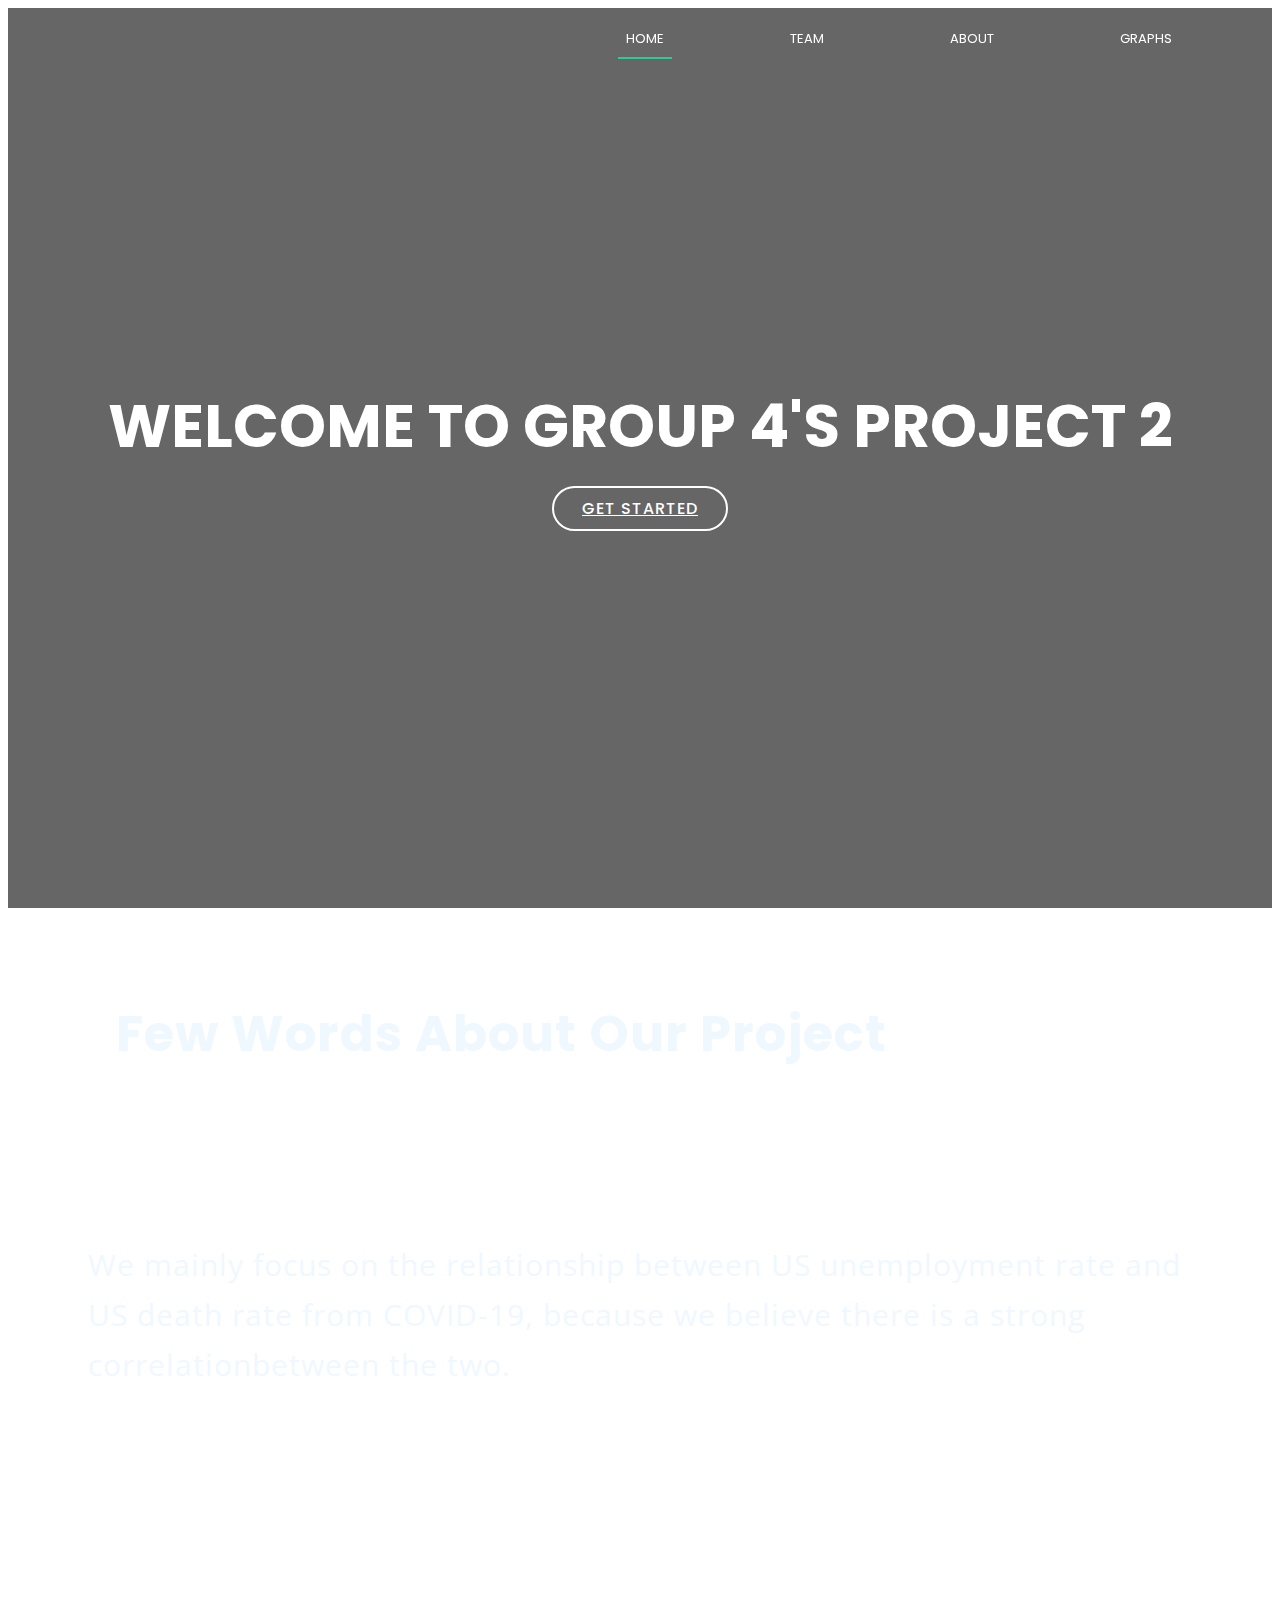
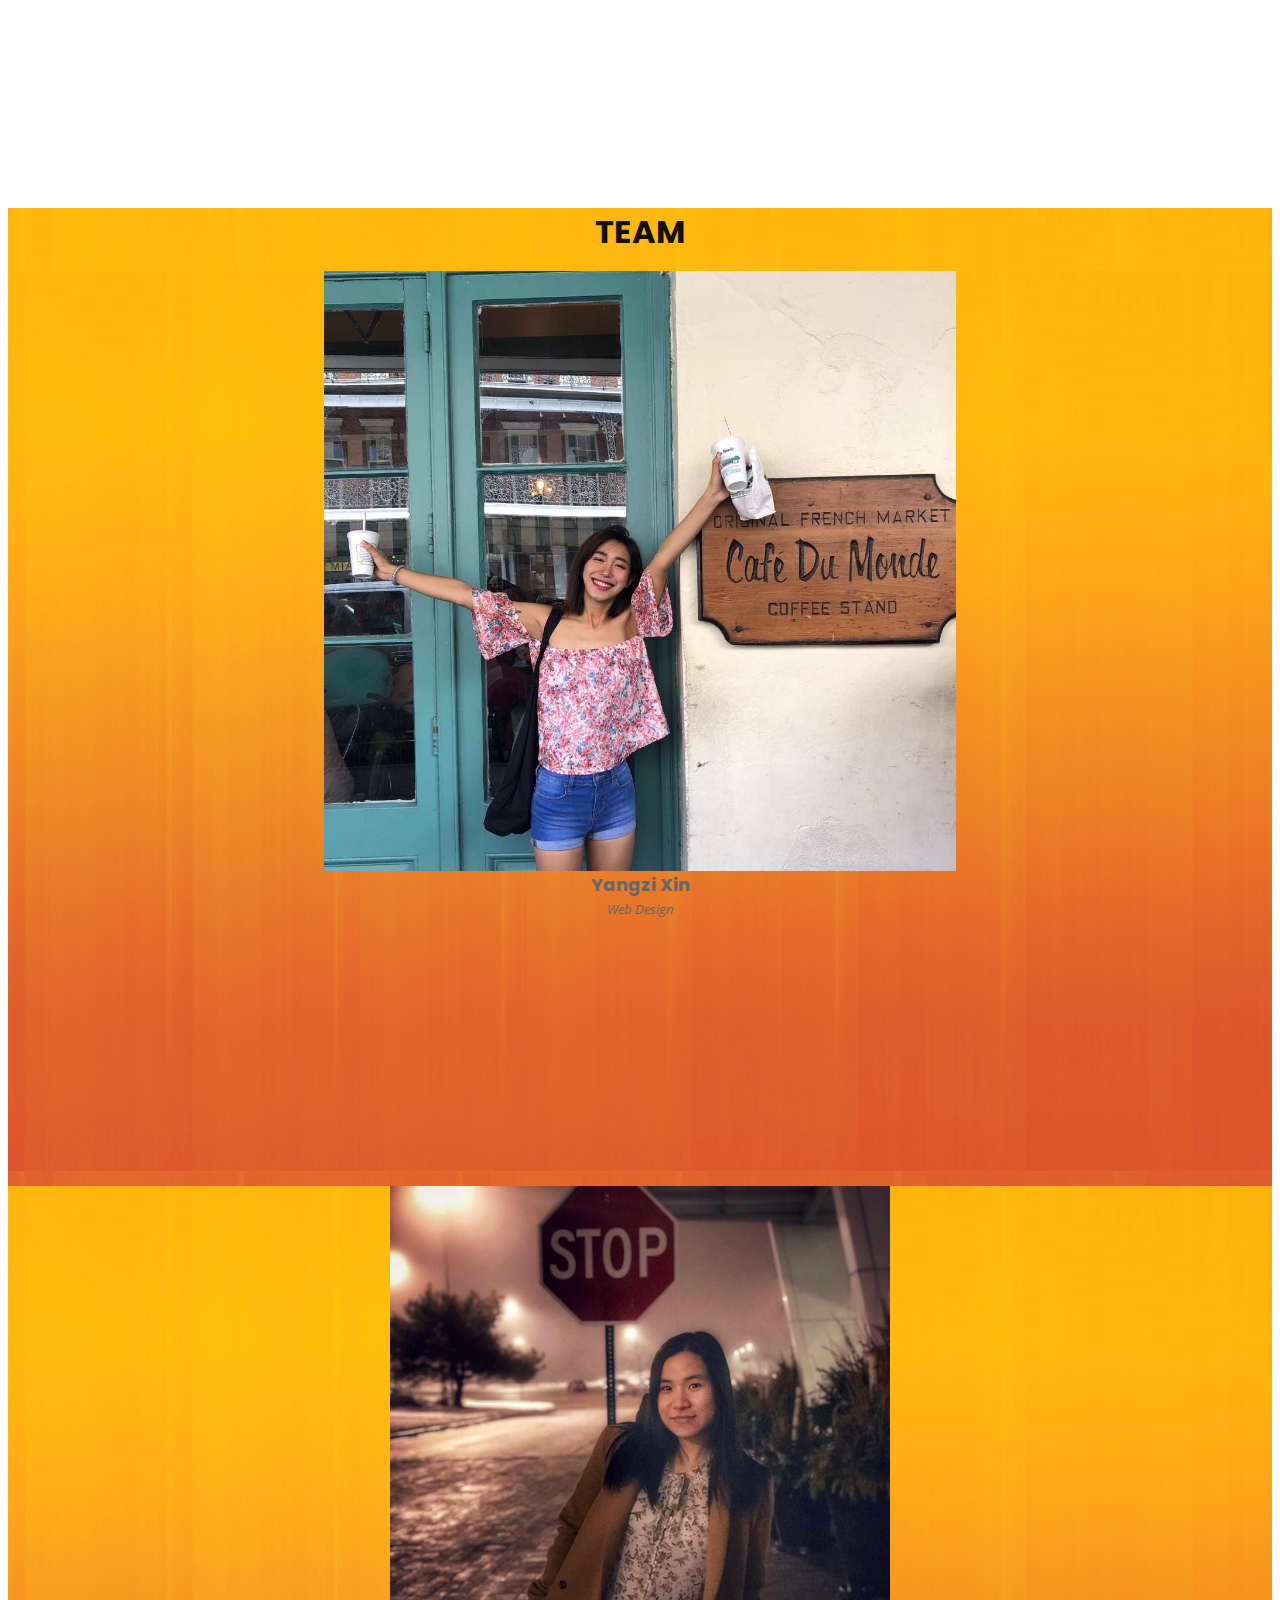
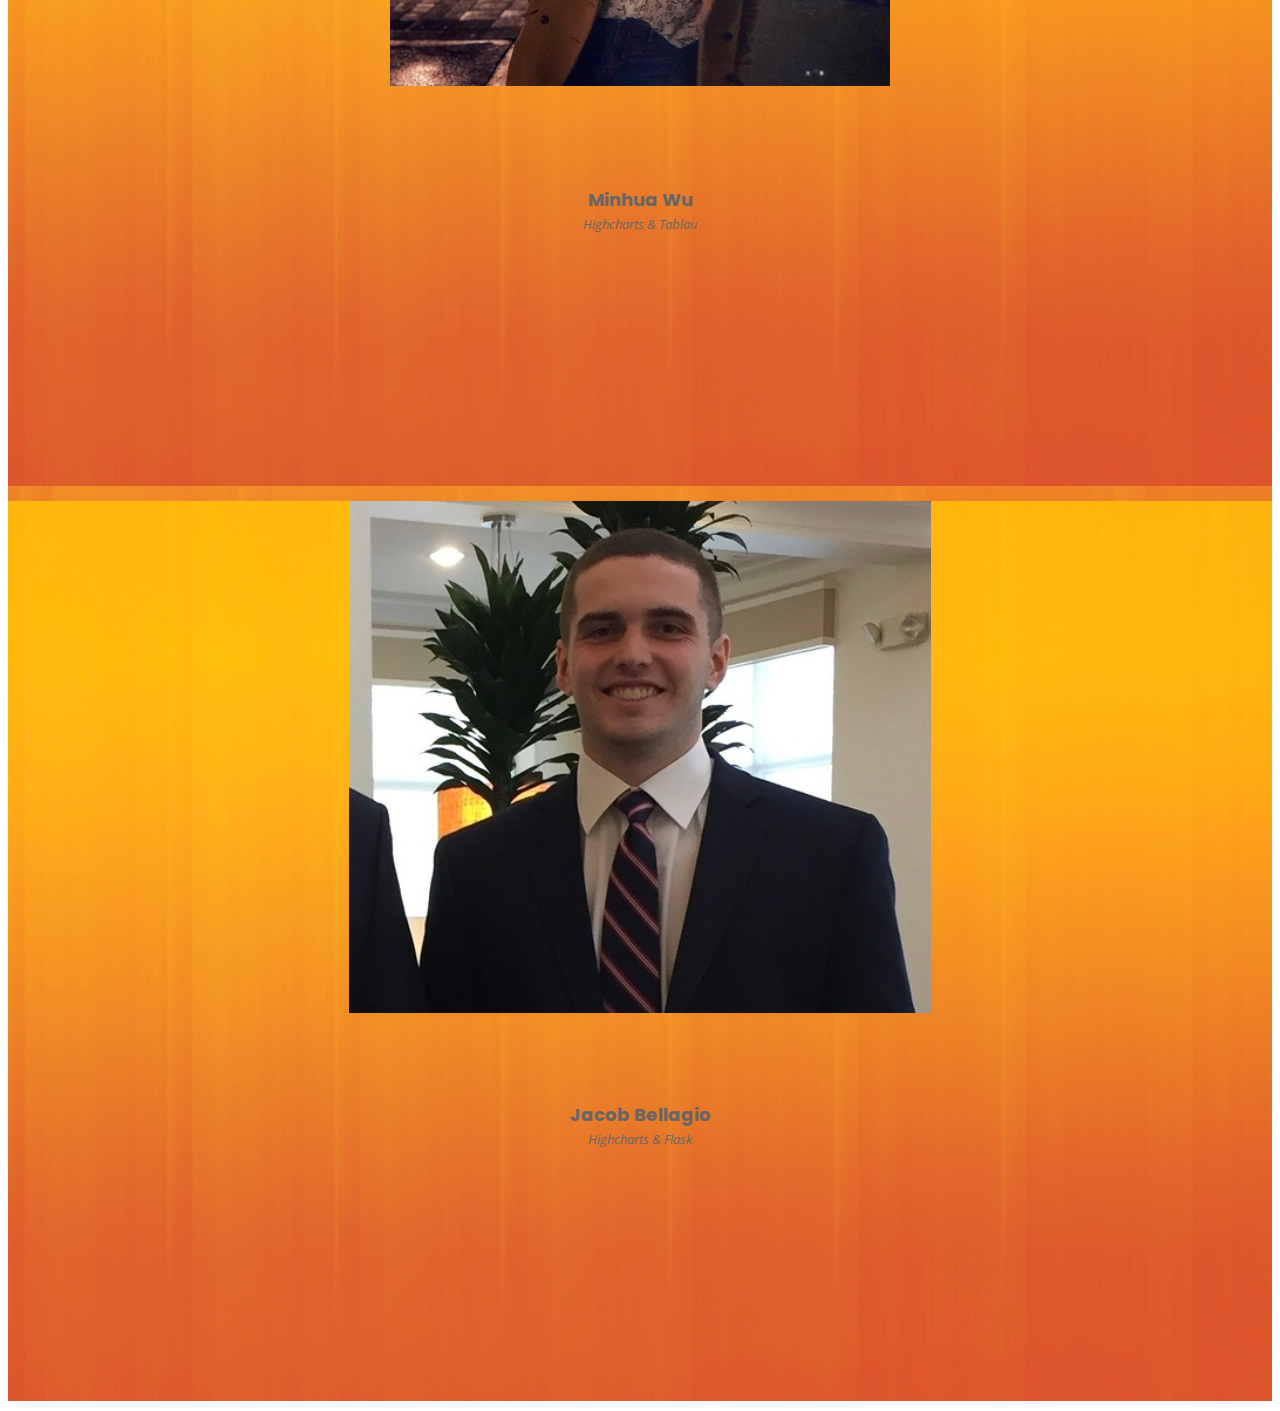
==== Project 2 Web/index.html @ 27174b2e "web page" ====
<!DOCTYPE html>
<html lang="en">
<head>
  <meta charset="utf-8">
  <title>Project 2</title>
  <meta content="width=device-width, initial-scale=1.0" name="viewport">
  <link href="https://fonts.googleapis.com/css?family=Open+Sans:300,300i,400,400i,700,700i|Poppins:300,400,500,700" rel="stylesheet">
  <link href="lib/bootstrap/css/bootstrap.min.css" rel="stylesheet">
  <link href="lib/font-awesome/css/font-awesome.min.css" rel="stylesheet">
  <link href="lib/animate/animate.min.css" rel="stylesheet">
  <link href="style.css" rel="stylesheet">
</head>

<body>
  <header id="header">
    <div class="container">

      <nav id="nav-menu-container">
        <ul class="nav-menu">
          <li class="menu-active"><a href="#hero">Home</a></li>
          <li><a href="#team">Team</a></li>
          <li><a href="#about">About</a></li>
          <li class="drop_down"><a href="">Graphs</a>
            <ul>
              <li><a href="#">Tablau</a></li>
              <li><a href="#">Drop Down 3</a></li>
              <li><a href="#">Drop Down 4</a></li>
              <li><a href="#">Drop Down 5</a></li>
            </ul>
          </li>
        </ul>
      </nav>
    </div>
  </header>


  <section id="hero">
    <div class="hero-container">
      <h1>Welcome to Group 4's Project 2</h1>
      <a href="#about" class="btn-get-started">Get Started</a>
    </div>
  </section>

  <main id="main">

    
    <section id="about">
      <div class="container">
        <div class="row about-container">

          <div class="col-lg-6 content order-lg-1 order-2">
            <h2 class="title">Few Words About Our Project</h2>
            <p>
                We mainly focus on the relationship between US unemployment rate and US death rate from COVID-19, because we believe there is a strong correlationbetween the two.
            </p>
          </div>
 
        </div>

      </div>
    </section>


    <section id="team">
        <div class="container">
            <div class = "row team-container">
                <div class="section-header">
                    <h3 class="section-title">Team</h3>
                </div>
                <div class="row">
                    <div class="col-lg-3 col-md-6">
                        <div class="member">
                            <div class="pic"><img src="img/team_1.JPG" alt=""></div>
                            <h4>Yangzi Xin</h4>
                             <span>Web Design</span>
                        </div>
                    </div>
  
                    <div class="col-lg-3 col-md-6">
                        <div class="member">
                            <div class="pic"><img src="img/team_2.jpg" alt=""></div>
                            <h4>Minhua Wu</h4>
                            <span>Highcharts & Tablau</span>
                        </div>
                    </div>
  
                    <div class="col-lg-3 col-md-6">
                        <div class="member">
                            <div class="pic"><img src="img/team_3.jpg" alt=""></div>
                            <h4>Jacob Bellagio</h4>
                            <span>Highcharts & Flask</span>
                        </div>
                    </div>
                </div>
            </div>        
        </div>
    </section><!-- #team -->
---- Project 2 Web/style.css ----
body {
    background: #fff;
    color: #666666;
    font-family: "Open Sans", sans-serif;
  }
  

  
  p {
    padding: 0;
    margin: 0 0 30px 0;
  }
  
  h1, h2, h3, h4, h5, h6 {
    font-family: "Poppins", sans-serif;
    font-weight: 350;
    margin: 0px;
    padding: 0;
  }


#header {
    padding: 10px 0;
    height: 100px;
    position: fixed;
    left: 0;
    top: 0;
    right: 0;
    transition: all 0.5s;
    z-index: 997;
  }

  #hero {
    width: 100%;
    height: 100vh;
    background: url(../img/2img.jpg) top center;
    background-size: cover;
    position: relative;
  }
  
  @media (min-width: 1024px) {
    #hero {
      background-attachment: fixed;
    }
  }
  
  #hero:before {
    content: "";
    background: rgba(0, 0, 0, 0.6);
    position: absolute;
    bottom: 0;
    top: 0;
    left: 0;
    right: 0;
  }
  
  #hero .hero-container {
    position: absolute;
    bottom: 0;
    top: 0;
    left: 0;
    right: 0;
    display: flex;
    justify-content: center;
    align-items: center;
    flex-direction: column;
    text-align: center;
  }
  
  #hero h1 {

    font-size: 60px;
    font-weight: 700;
    line-height: 100px;
    margin-top: 0px;
    text-transform: uppercase;
    color: #fff;
  }
  
  @media (max-width: 768px) {
    #hero h1 {
      font-size: 28px;
      line-height: 36px;
    }
  }
  
  
  #hero .btn-get-started {
    font-family: "Poppins", sans-serif;
    text-transform: uppercase;
    font-weight: 500;
    font-size: 16px;
    letter-spacing: 1px;
    display: inline-block;
    padding: 8px 28px;
    border-radius: 50px;
    transition: 0.5s;
    margin: 10px;
    border: 2px solid #fff;
    color: #fff;
  }
  
  #hero .btn-get-started:hover {
    background: #2dc997;
    border: 2px solid #2dc997;
  }
  
  
  /* Nav Menu */
  .nav-menu, .nav-menu * {
    margin: 20;
    padding: 0;
    list-style: none;
  }
  
  .nav-menu ul {
    position: absolute;
    display: none;
    top: 100%;
    left: 0;
    z-index: 99;
  }
  
  .nav-menu li {
    position: relative;
    white-space: nowrap;
    margin-right: 100px;
  }
  
  .nav-menu > li {
    float: left;
  }
  
  .nav-menu li:hover > ul,
  .nav-menu li.sfHover > ul {
    display: block;
  }
  
  .nav-menu ul ul {
    top: 0;
    left: 100%;
  }
  
  .nav-menu ul li {
    min-width: 180px;
  }
  

  
  /* Nav Meu Container */
  #nav-menu-container {
    float: right;
    margin: 0;
  }
  
  @media (max-width: 768px) {
    #nav-menu-container {
      display: none;
    }
  }
  
  /* Nav Menu Styling */
  .nav-menu a {
    padding: 0 8px 10px 8px;
    text-decoration: none;
    display: inline-block;
    color: #fff;
    font-family: "Poppins", sans-serif;
    font-weight: 400;
    text-transform: uppercase;
    font-size: 13px;
    outline: none;
  }
  
  .nav-menu > li {
    margin-left: 10px;
  }
  
  .nav-menu > li > a:before {
    content: "";
    position: absolute;
    width: 100%;
    height: 2px;
    bottom: 0;
    left: 0;
    background-color: #2dc997;
    visibility: hidden;
    -webkit-transform: scaleX(0);
    transform: scaleX(0);
    -webkit-transition: all 0.3s ease-in-out 0s;
    transition: all 0.3s ease-in-out 0s;
  }
  
  .nav-menu a:hover:before, .nav-menu li:hover > a:before, .nav-menu .menu-active > a:before {
    visibility: visible;
    -webkit-transform: scaleX(1);
    transform: scaleX(1);
  }
  
  .nav-menu ul {
    margin: 4px 0 0 0;
    border: 1px solid #e7e7e7;
  }
  
  .nav-menu ul li {
    background: #fff;
  }
  
  .nav-menu ul li:first-child {
    border-top: 0;
  }
  
  .nav-menu ul li a {
    padding: 10px;
    color: #333;
    transition: 0.3s;
    display: block;
    font-size: 13px;
    text-transform: none;
  }
  
  .nav-menu ul li a:hover {
    background: #2dc997;
    color: #fff;
  }
  
  .nav-menu ul ul {
    margin: 0;
  }
  
  
  
  /*--------------------------------------------------------------
  # Sections
  --------------------------------------------------------------*/
  /* Sections Header
  --------------------------------*/
  .section-header .section-title {
    font-size: 32px;
    color: #111;
    text-transform: uppercase;
    text-align: center;
    font-weight: 700;
    margin-bottom: 5px;
  }
  
  .section-header .section-description {
    text-align: center;
    padding-bottom: 40px;
    color: #999;
  }
  
  /* About Us Section
  --------------------------------*/

  
  #about .about-container .content {
    background: url(../img/about_img.jpg) top center;
    background-size: cover;
    position: relative;
    width: 100%;
    height: 100vh;
  }
  
  #about .about-container .title {
    color: aliceblue;
    font-weight: 700;
    font-size: 50px;
    letter-spacing: 1px;
    display: inline-block;
    padding: 8px 28px;
    border-radius: 50px;
    transition: 0.5s;
    margin: 80px;
  }
  
  @media (max-width: 768px) {
    #about .about-container .title {
      padding-top: 15px;
    }
  }
  
  #about .about-container p {
    line-height: 26px;
    color: aliceblue;
    margin: 80px;
    transition: 2s;
    display: inline-block;
    font-size: 30px;
    letter-spacing: 1px;
    font-weight: 380px;
    line-height: 50px;
  }

  

/* Team Section
--------------------------------*/
  #team {
    background: url(img/bg2.jpg) top center;
    margin-top: 0px;
  }

  #team .team-container .member {
    background: url(img/bg2.jpg) top center;
    background-size: cover;
    position: relative;
    width: 100%;
    height: 100vh;
  }
  
  #team.section-header {
    margin-top: 500px;
  }

  #team .member {
    text-align: center;
    margin-bottom: 10px;
  }

  
  #team .member .pic {
    margin-top: 15px;
    overflow: hidden;
    height: 600px;
  }
  
  #team .member .pic img {
    max-width: 50%;
  }
  
  #team .h3{
    color: honeydew;
  }

  #team .member h4 {
    font-weight: 700;
    margin-bottom: 2px;
    font-size: 18px;
    margin-top: 0px;
  }
  
  #team .member span {
    font-style: italic;
    display: block;
    font-size: 13px;
    margin-bottom: 100px;
  }
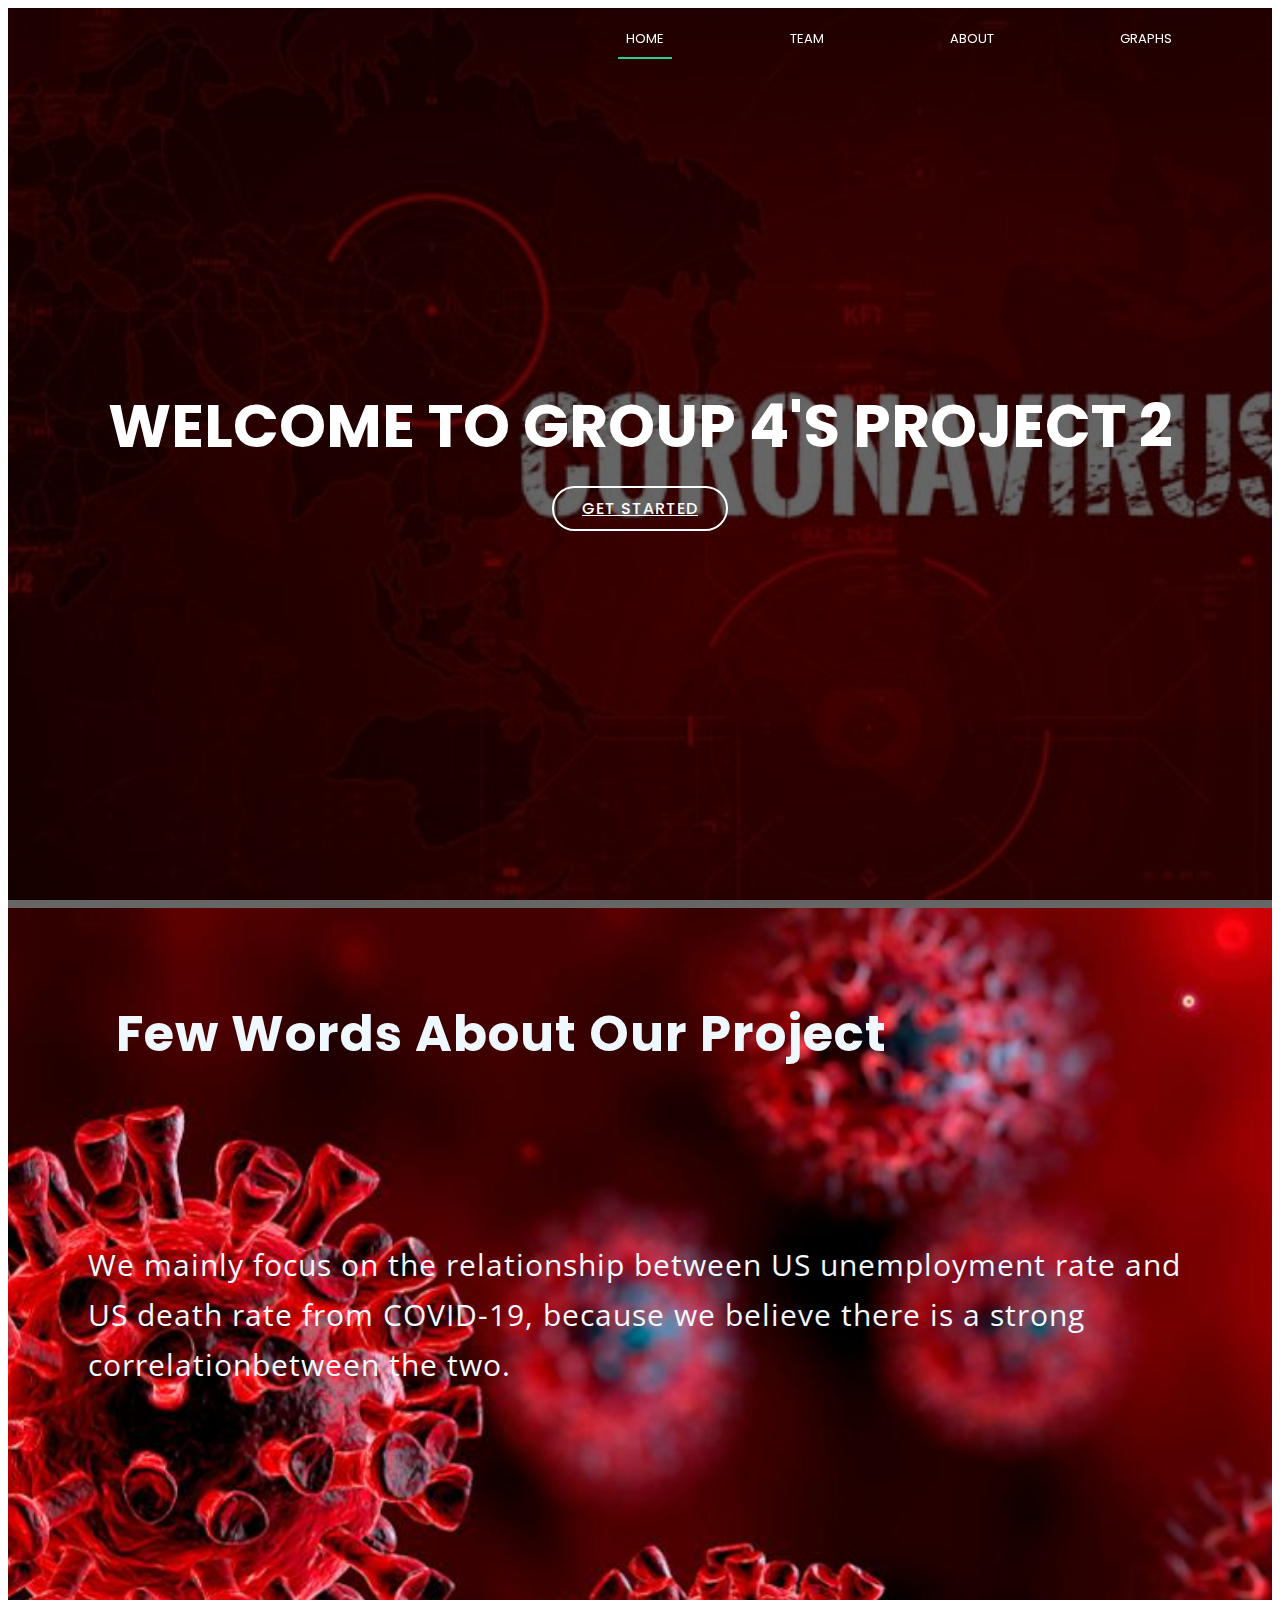
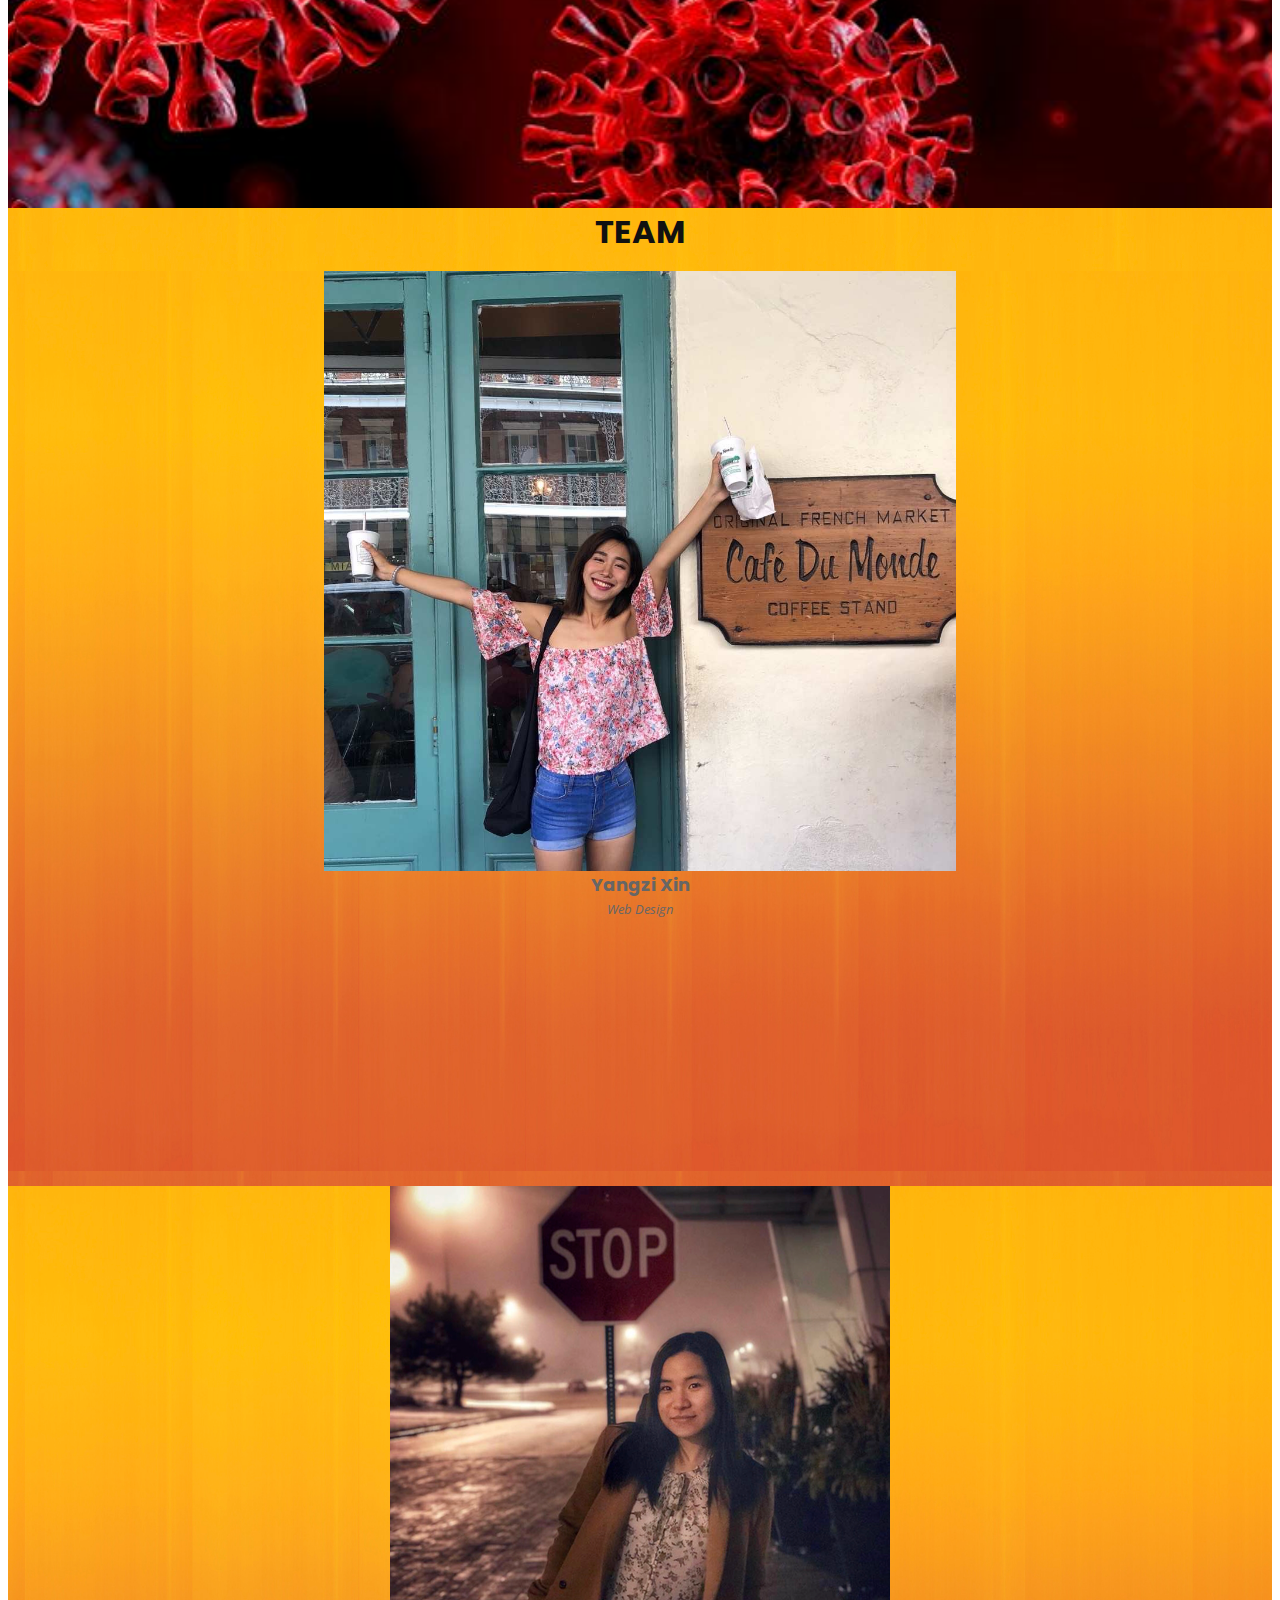
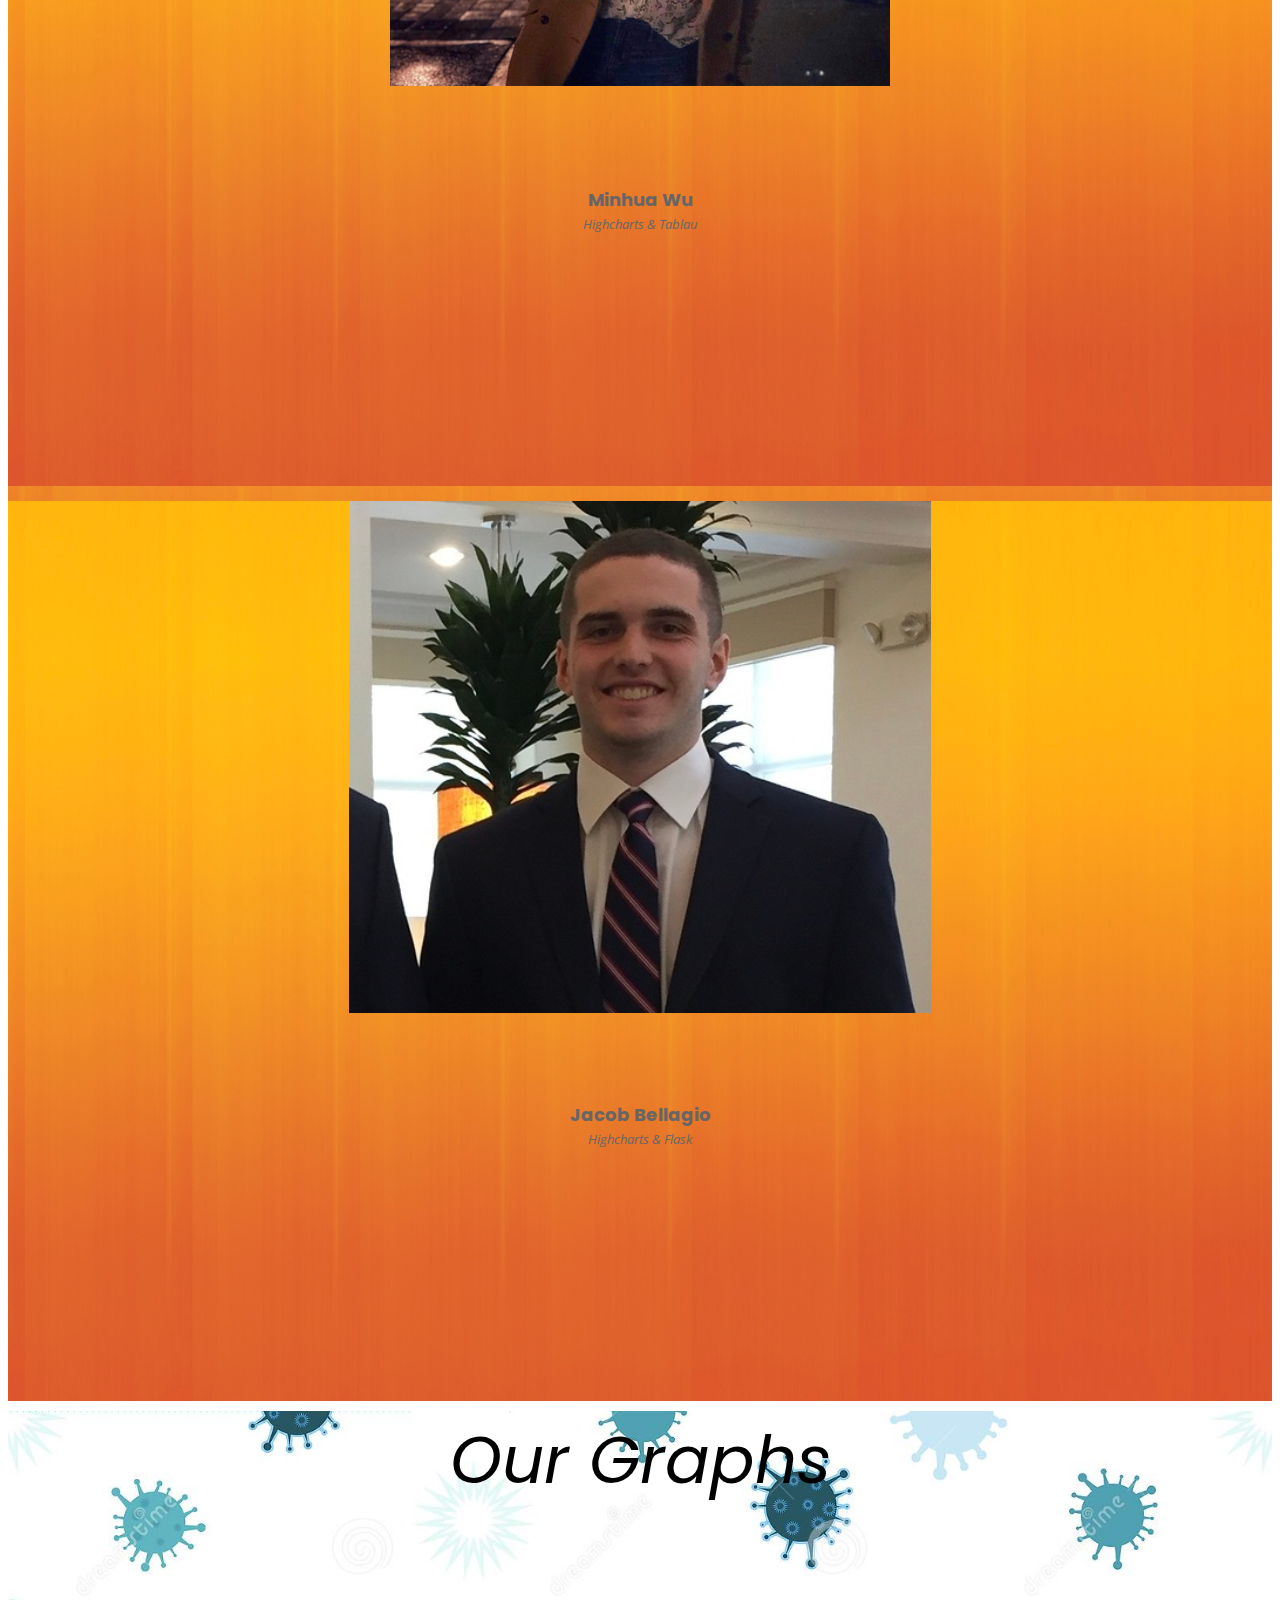
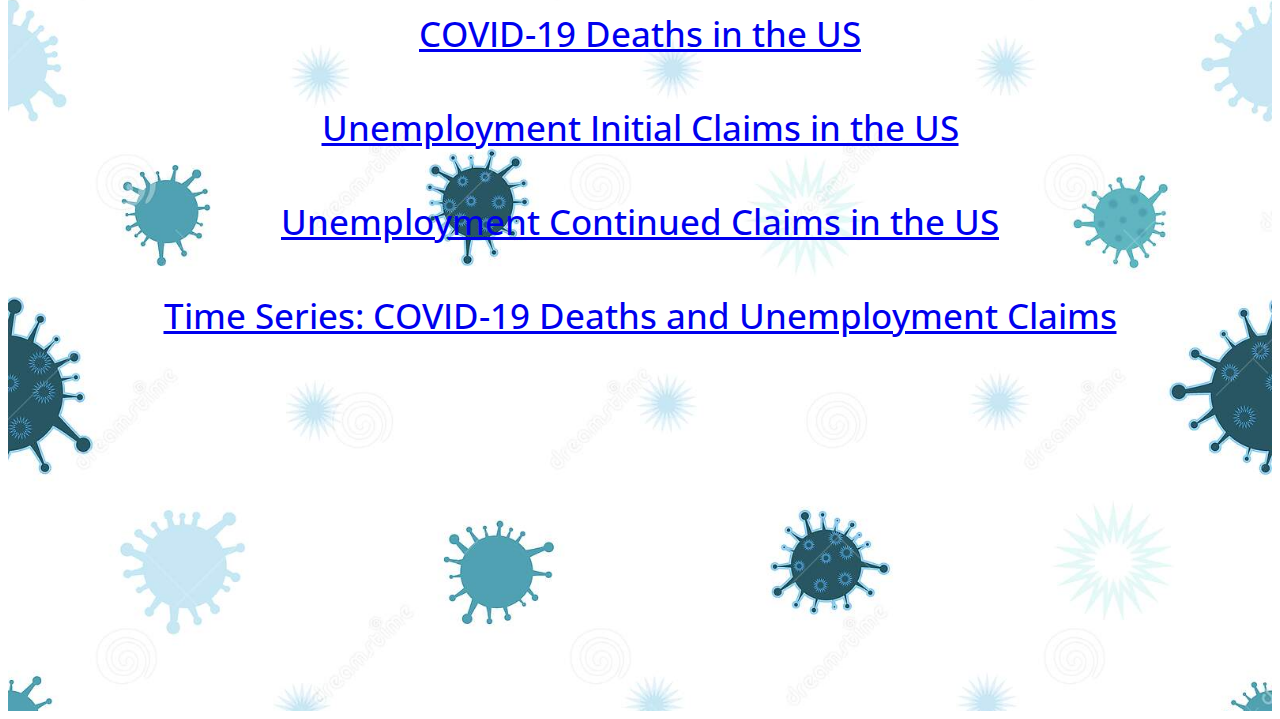
==== commit 18d44d32: "updated web" ====
--- a/Project 2 Web/index.html
+++ b/Project 2 Web/index.html
@@ -22,10 +22,10 @@
           <li><a href="#about">About</a></li>
           <li class="drop_down"><a href="">Graphs</a>
             <ul>
-              <li><a href="#">Tablau</a></li>
-              <li><a href="#">Drop Down 3</a></li>
-              <li><a href="#">Drop Down 4</a></li>
-              <li><a href="#">Drop Down 5</a></li>
+              <li><a href="#tableau">Tableau</a></li>
+              <li><a href="#tableau">Deaths</a></li>
+              <li><a href="#tableau">Unemployment</a></li>
+              <!-- <li><a href="#">Drop Down 5</a></li> -->
             </ul>
           </li>
         </ul>
@@ -70,7 +70,7 @@
                 <div class="row">
                     <div class="col-lg-3 col-md-6">
                         <div class="member">
-                            <div class="pic"><img src="img/team_1.JPG" alt=""></div>
+                            <div class="pic"><img src="../Project 2 Web/img/team_1.JPG" alt=""></div>
                             <h4>Yangzi Xin</h4>
                              <span>Web Design</span>
                         </div>
@@ -94,4 +94,48 @@
                 </div>
             </div>        
         </div>
-    </section><!-- #team -->+    </section><!-- #team -->
+
+
+    <section id="tableau">
+      <div class="tableau-container">
+        
+        <div class="row about-container">
+
+          <div class="col-lg-6 content order-lg-1 order-2">
+            <h5 class="title">Our Graphs</h5>
+            <div class = "text">
+            <!-- <p>
+              COVID-19 Deaths in the US 
+            </p> -->
+            <a href="https://public.tableau.com/shared/XMQRST4QY?:display_count=y&:origin=viz_share_link">COVID-19 Deaths in the US</a>
+            <br>
+            <br>
+            <!-- <p>
+              Unemployment Initial Claims in the US
+            </p> -->
+            <a href="https://public.tableau.com/shared/X2YHRDYNF?:display_count=y&:origin=viz_share_link";>Unemployment Initial Claims in the US</a>
+            <br>
+            <br>
+            <!-- <p>
+              Unemployment Continued Claims in the US 
+            </p> -->
+            <a href="https://public.tableau.com/shared/J9MNWPJBF?:display_count=y&:origin=viz_share_link">Unemployment Continued Claims in the US</a>
+            <br>
+            <br>
+            <!-- <p>
+              Time Series: COVID-19 Deaths and Unemployment Claims
+            </p> -->
+            <a href="https://public.tableau.com/shared/F3ZQXSRMZ?:display_count=y&:origin=viz_share_link">Time Series: COVID-19 Deaths and Unemployment Claims</a>             
+          </div>
+          </div>
+
+          
+        </div>
+ 
+      </div>
+
+    <!-- </div> -->
+    </section><!-- #tableau -->
+
+    <div class='tableauPlaceholder' id='viz1592009589219' style='position: relative'><noscript><a href='#'><img alt=' ' src='https:&#47;&#47;public.tableau.com&#47;static&#47;images&#47;CO&#47;COVID-19USDeathsvsUSUnemployment&#47;Deaths&#47;1_rss.png' style='border: none' /></a></noscript><object class='tableauViz'  style='display:none;'><param name='host_url' value='https%3A%2F%2Fpublic.tableau.com%2F' /> <param name='embed_code_version' value='3' /> <param name='site_root' value='' /><param name='name' value='COVID-19USDeathsvsUSUnemployment&#47;Deaths' /><param name='tabs' value='yes' /><param name='toolbar' value='yes' /><param name='static_image' value='https:&#47;&#47;public.tableau.com&#47;static&#47;images&#47;CO&#47;COVID-19USDeathsvsUSUnemployment&#47;Deaths&#47;1.png' /> <param name='animate_transition' value='yes' /><param name='display_static_image' value='yes' /><param name='display_spinner' value='yes' /><param name='display_overlay' value='yes' /><param name='display_count' value='yes' /></object></div>                <script type='text/javascript'>                    var divElement = document.getElementById('viz1592009589219');                    var vizElement = divElement.getElementsByTagName('object')[0];                    vizElement.style.width='100%';vizElement.style.height=(divElement.offsetWidth*0.75)+'px';                    var scriptElement = document.createElement('script');                    scriptElement.src = 'https://public.tableau.com/javascripts/api/viz_v1.js';                    vizElement.parentNode.insertBefore(scriptElement, vizElement);                </script>--- a/Project 2 Web/style.css
+++ b/Project 2 Web/style.css
@@ -33,7 +33,7 @@
   #hero {
     width: 100%;
     height: 100vh;
-    background: url(../img/2img.jpg) top center;
+    background: url(../Project\ 2\ Web/img/2img.jpg) top center;
     background-size: cover;
     position: relative;
   }
@@ -255,7 +255,7 @@
 
   
   #about .about-container .content {
-    background: url(../img/about_img.jpg) top center;
+    background: url(../Project\ 2\ Web/img/about_img.jpg) top center;
     background-size: cover;
     position: relative;
     width: 100%;
@@ -347,3 +347,36 @@
     margin-bottom: 100px;
   }
   
+/* Graphs Section
+--------------------------------*/
+#tableau .tableau-container{
+  background: url(img/graph_bg.jpg) top center;
+  margin-top: 0px;
+  background-size: cover;
+  position: relative;
+  width: 100%;
+  height: 100vh;
+}
+
+#tableau .tableau-container .title {
+  /* background: url(img/bg2.jpg) top center;
+  background-size: cover;
+  position: relative;
+  width: 100%;
+  height: 100vh; */
+  font-weight: 400;
+  margin-bottom: 2px;
+  font-size: 66px;
+  margin-top: 0px;
+  color: black;
+  font-style: italic;
+  text-align: center;
+}
+
+#tableau .tableau-container .text {
+ font-size: 35px;
+ text-align: center;
+ color:blue;
+ font-weight: 500;
+ margin-top: 100px;
+}
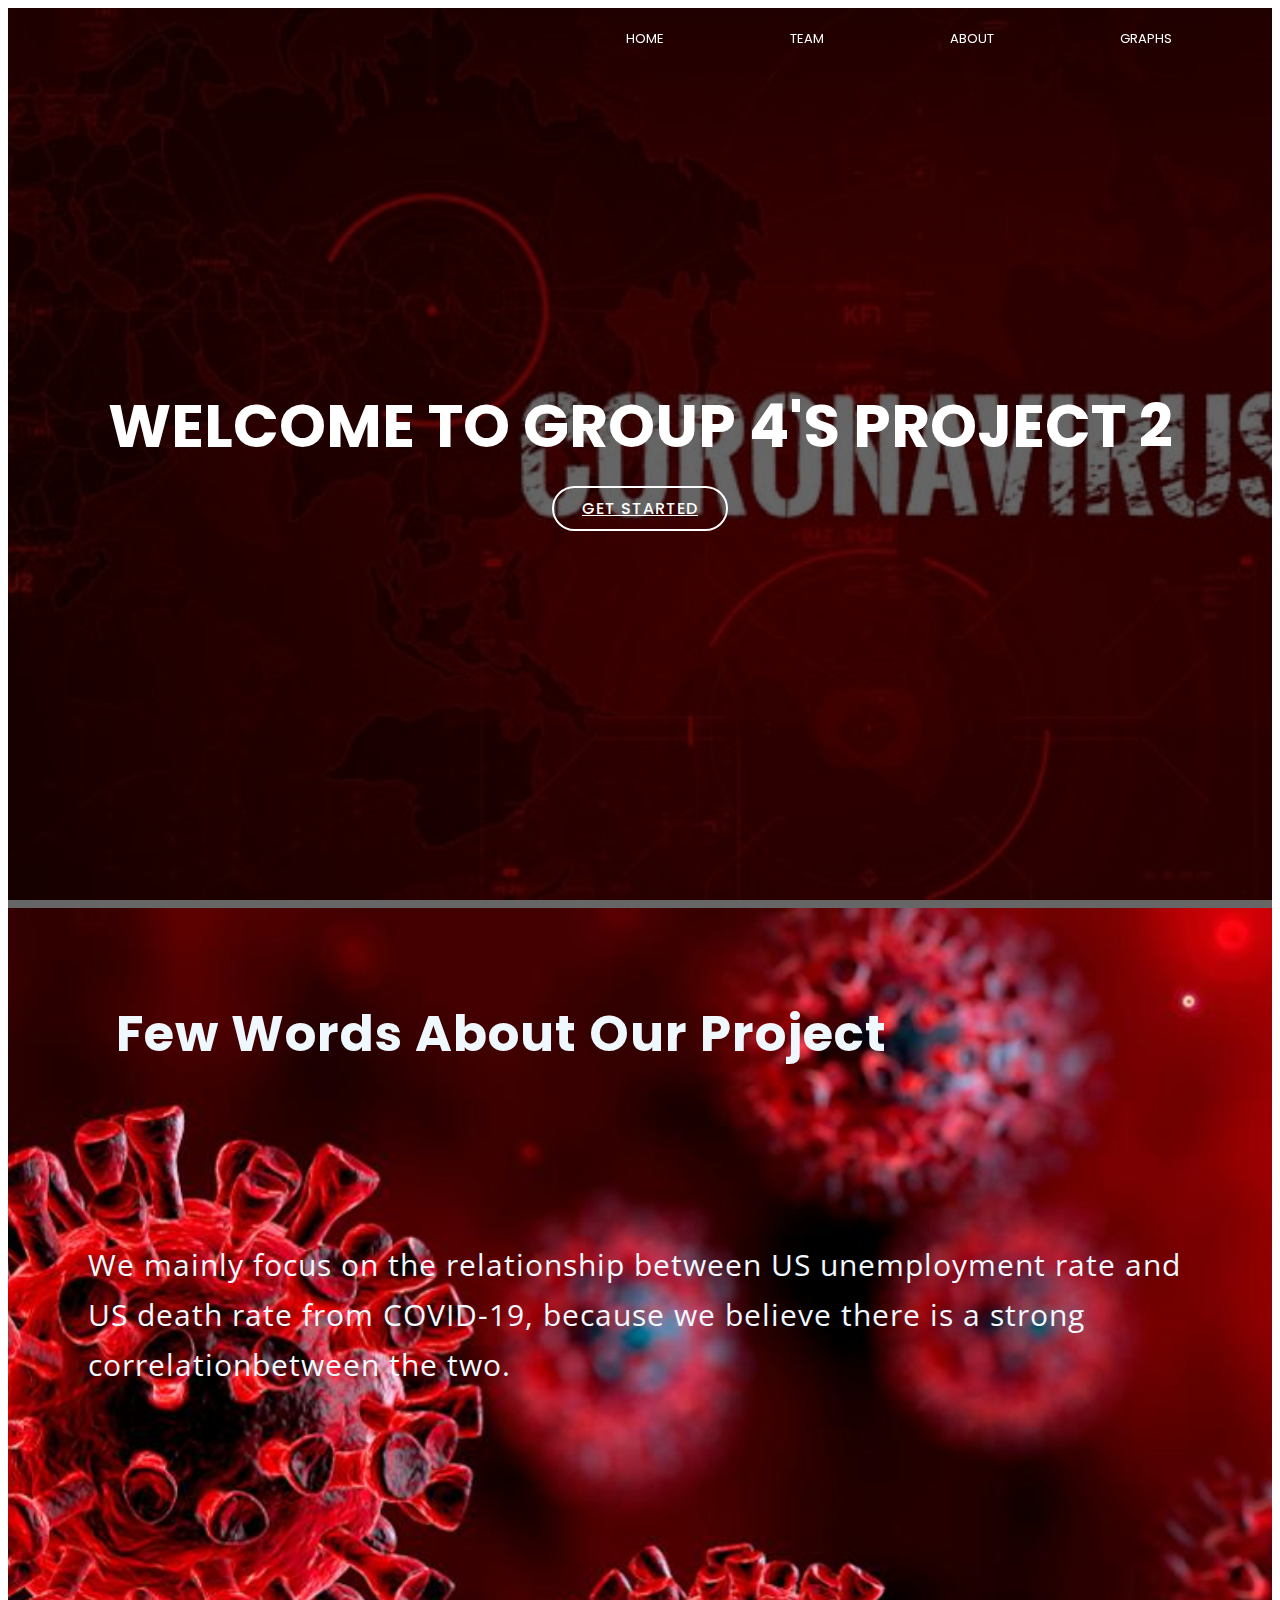
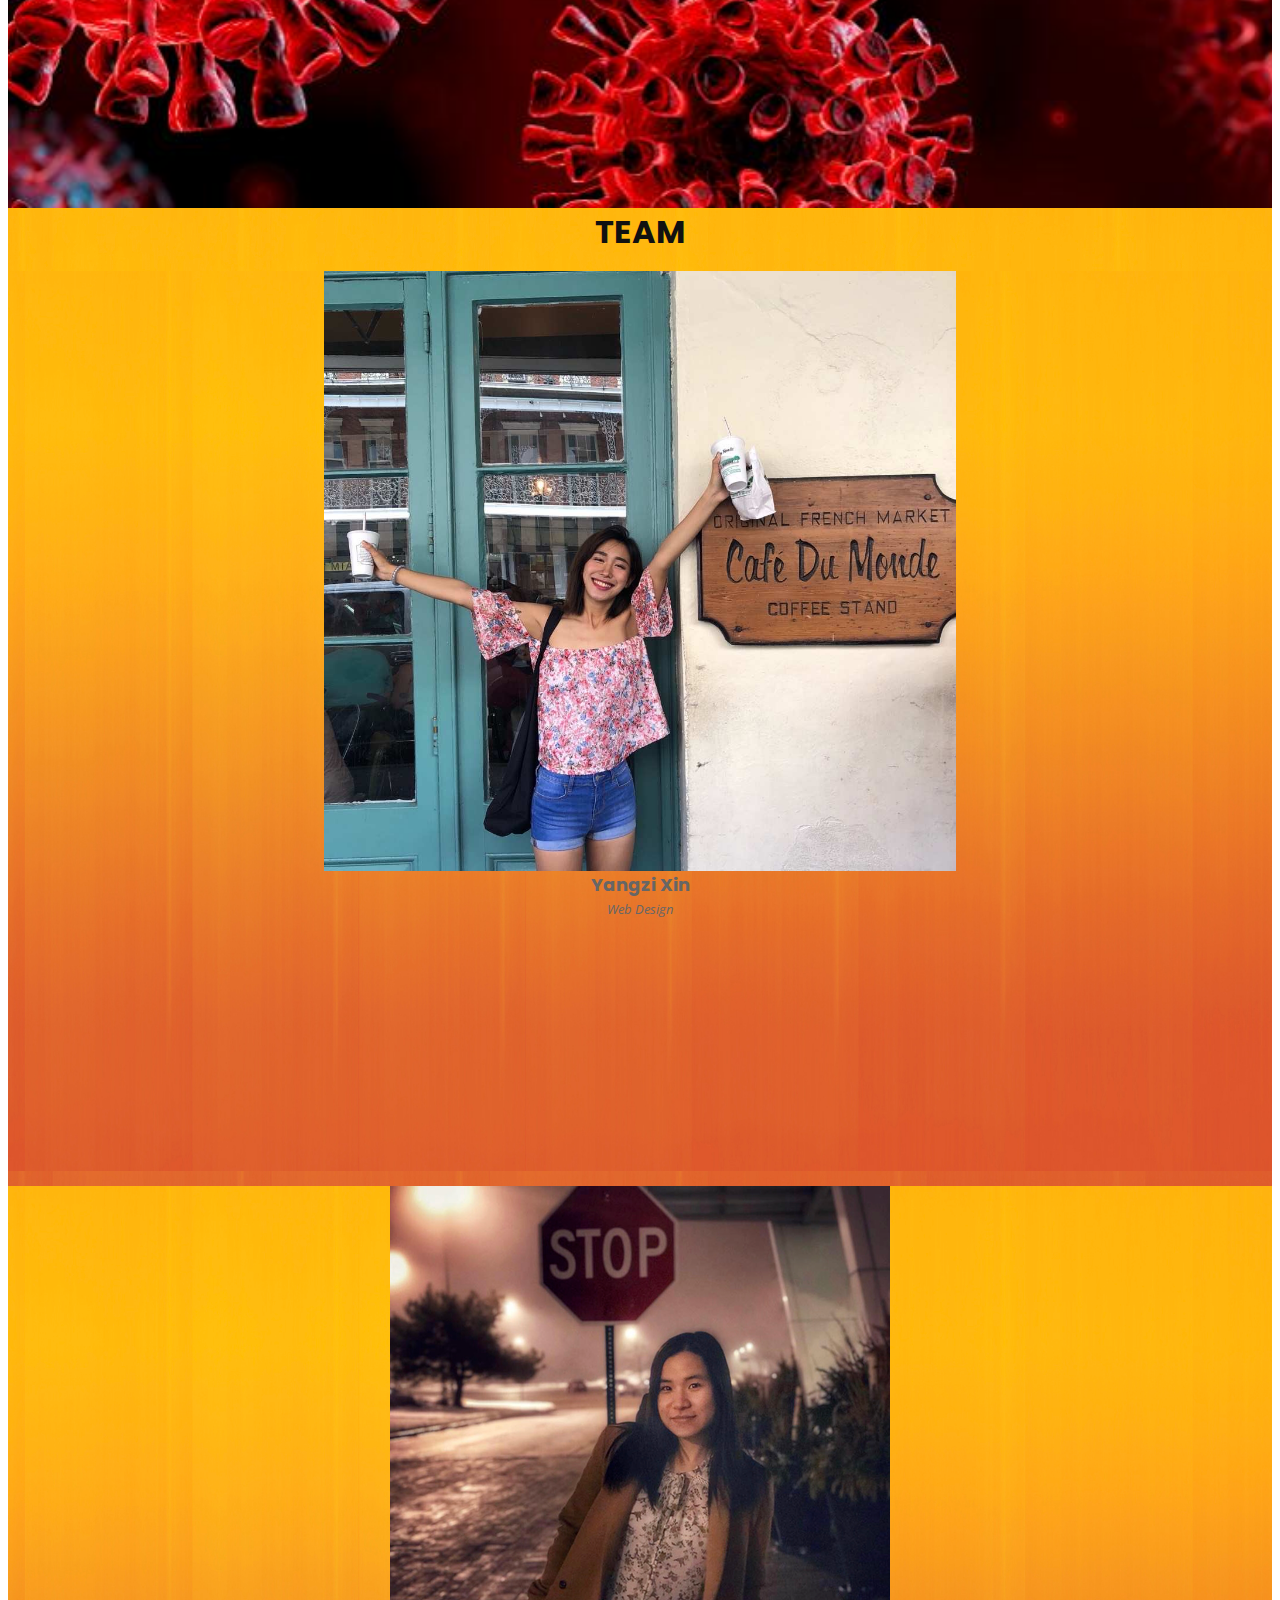
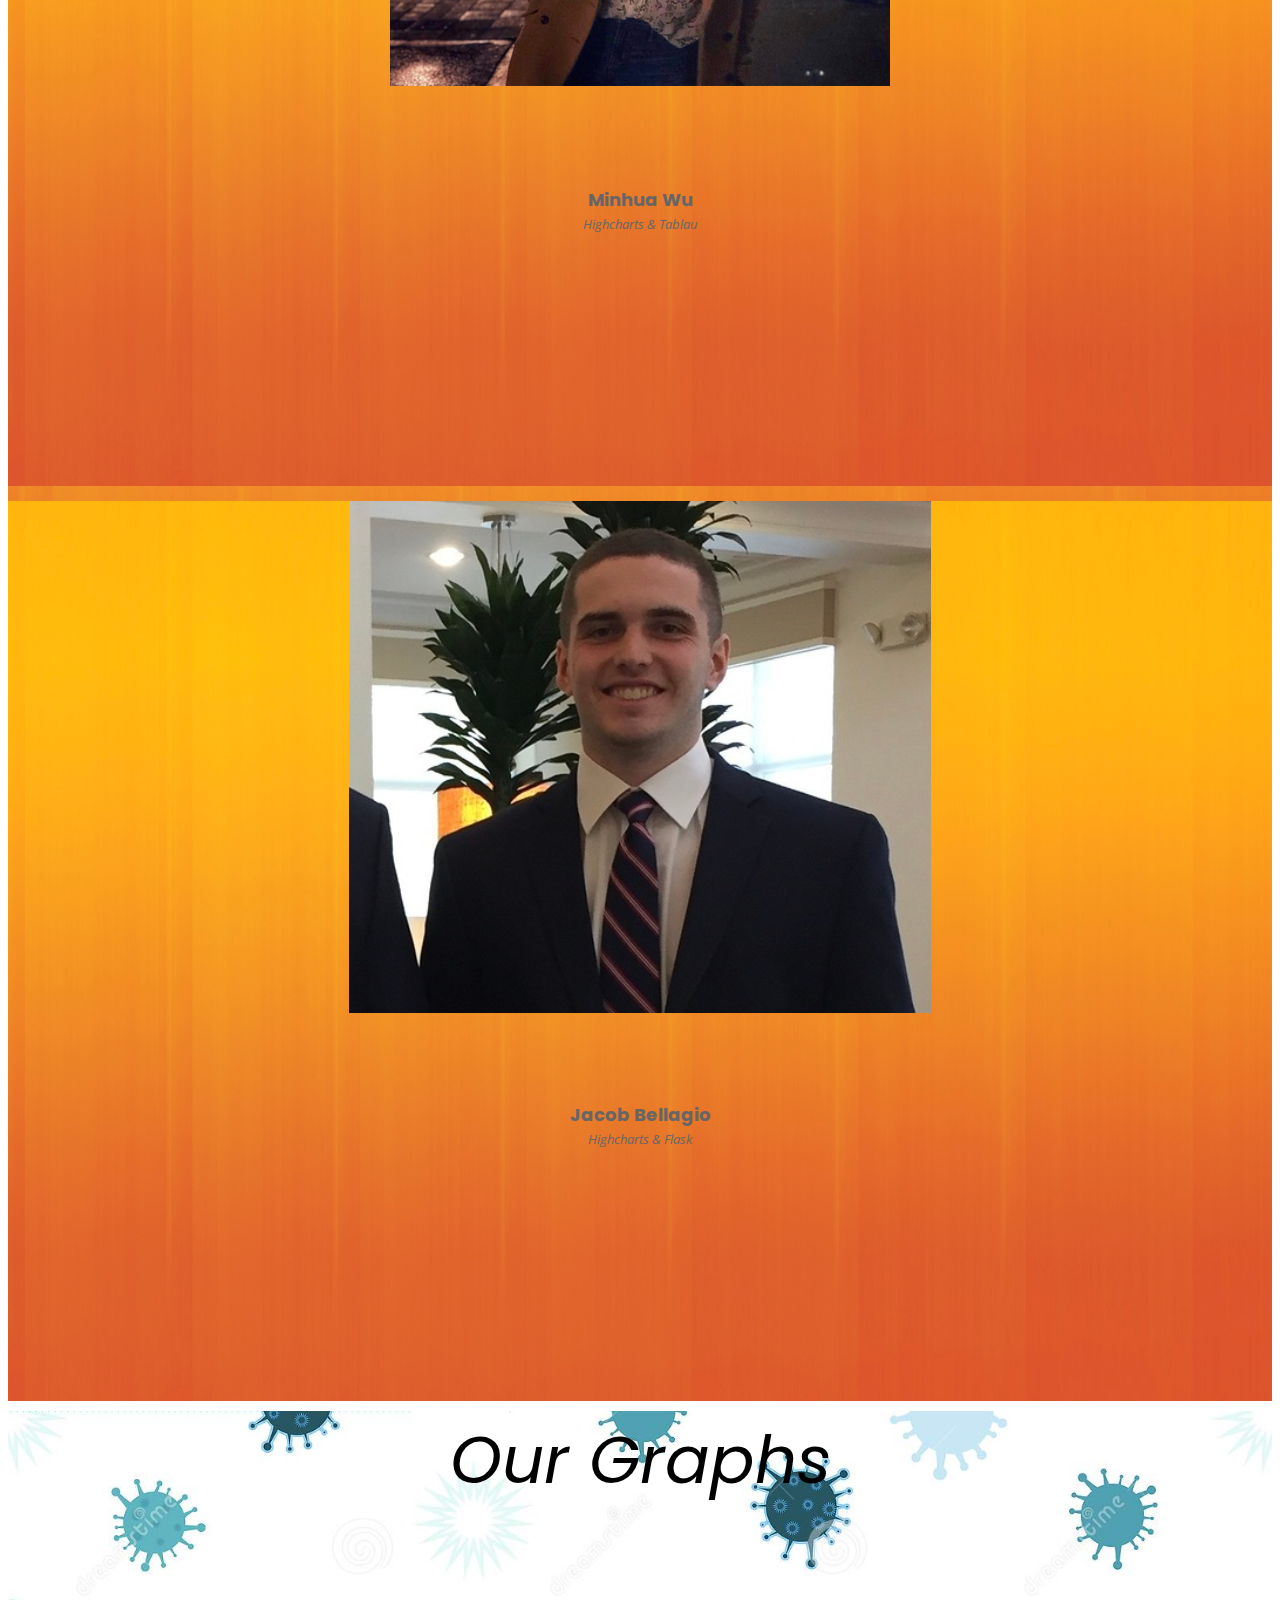
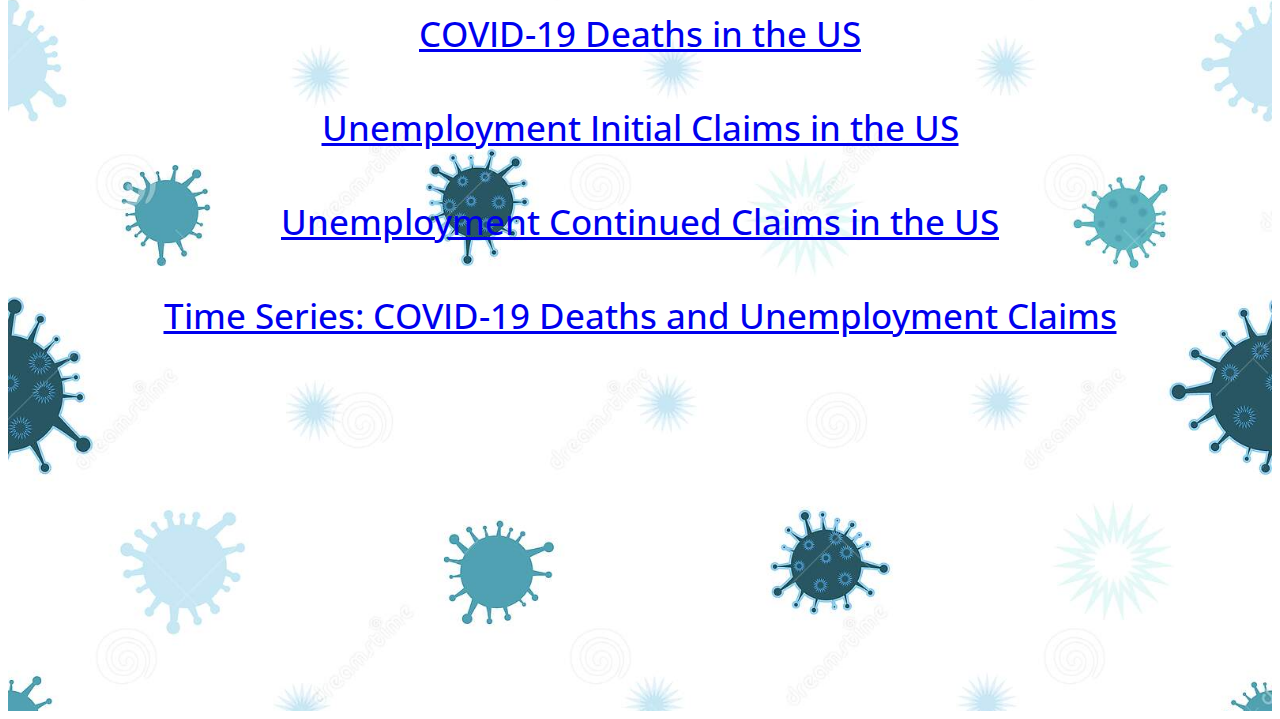
==== commit b56da7e7: "updated" ====
--- a/Project 2 Web/index.html
+++ b/Project 2 Web/index.html
@@ -5,9 +5,7 @@
   <title>Project 2</title>
   <meta content="width=device-width, initial-scale=1.0" name="viewport">
   <link href="https://fonts.googleapis.com/css?family=Open+Sans:300,300i,400,400i,700,700i|Poppins:300,400,500,700" rel="stylesheet">
-  <link href="lib/bootstrap/css/bootstrap.min.css" rel="stylesheet">
-  <link href="lib/font-awesome/css/font-awesome.min.css" rel="stylesheet">
-  <link href="lib/animate/animate.min.css" rel="stylesheet">
+  <link href="/bootstrap/css/bootstrap.min.css" rel="stylesheet">
   <link href="style.css" rel="stylesheet">
 </head>
 
--- a/Project 2 Web/style.css
+++ b/Project 2 Web/style.css
@@ -52,6 +52,7 @@
     top: 0;
     left: 0;
     right: 0;
+    
   }
   
   #hero .hero-container {
@@ -193,8 +194,8 @@
   
   .nav-menu a:hover:before, .nav-menu li:hover > a:before, .nav-menu .menu-active > a:before {
     visibility: visible;
-    -webkit-transform: scaleX(1);
-    transform: scaleX(1);
+
+
   }
   
   .nav-menu ul {
